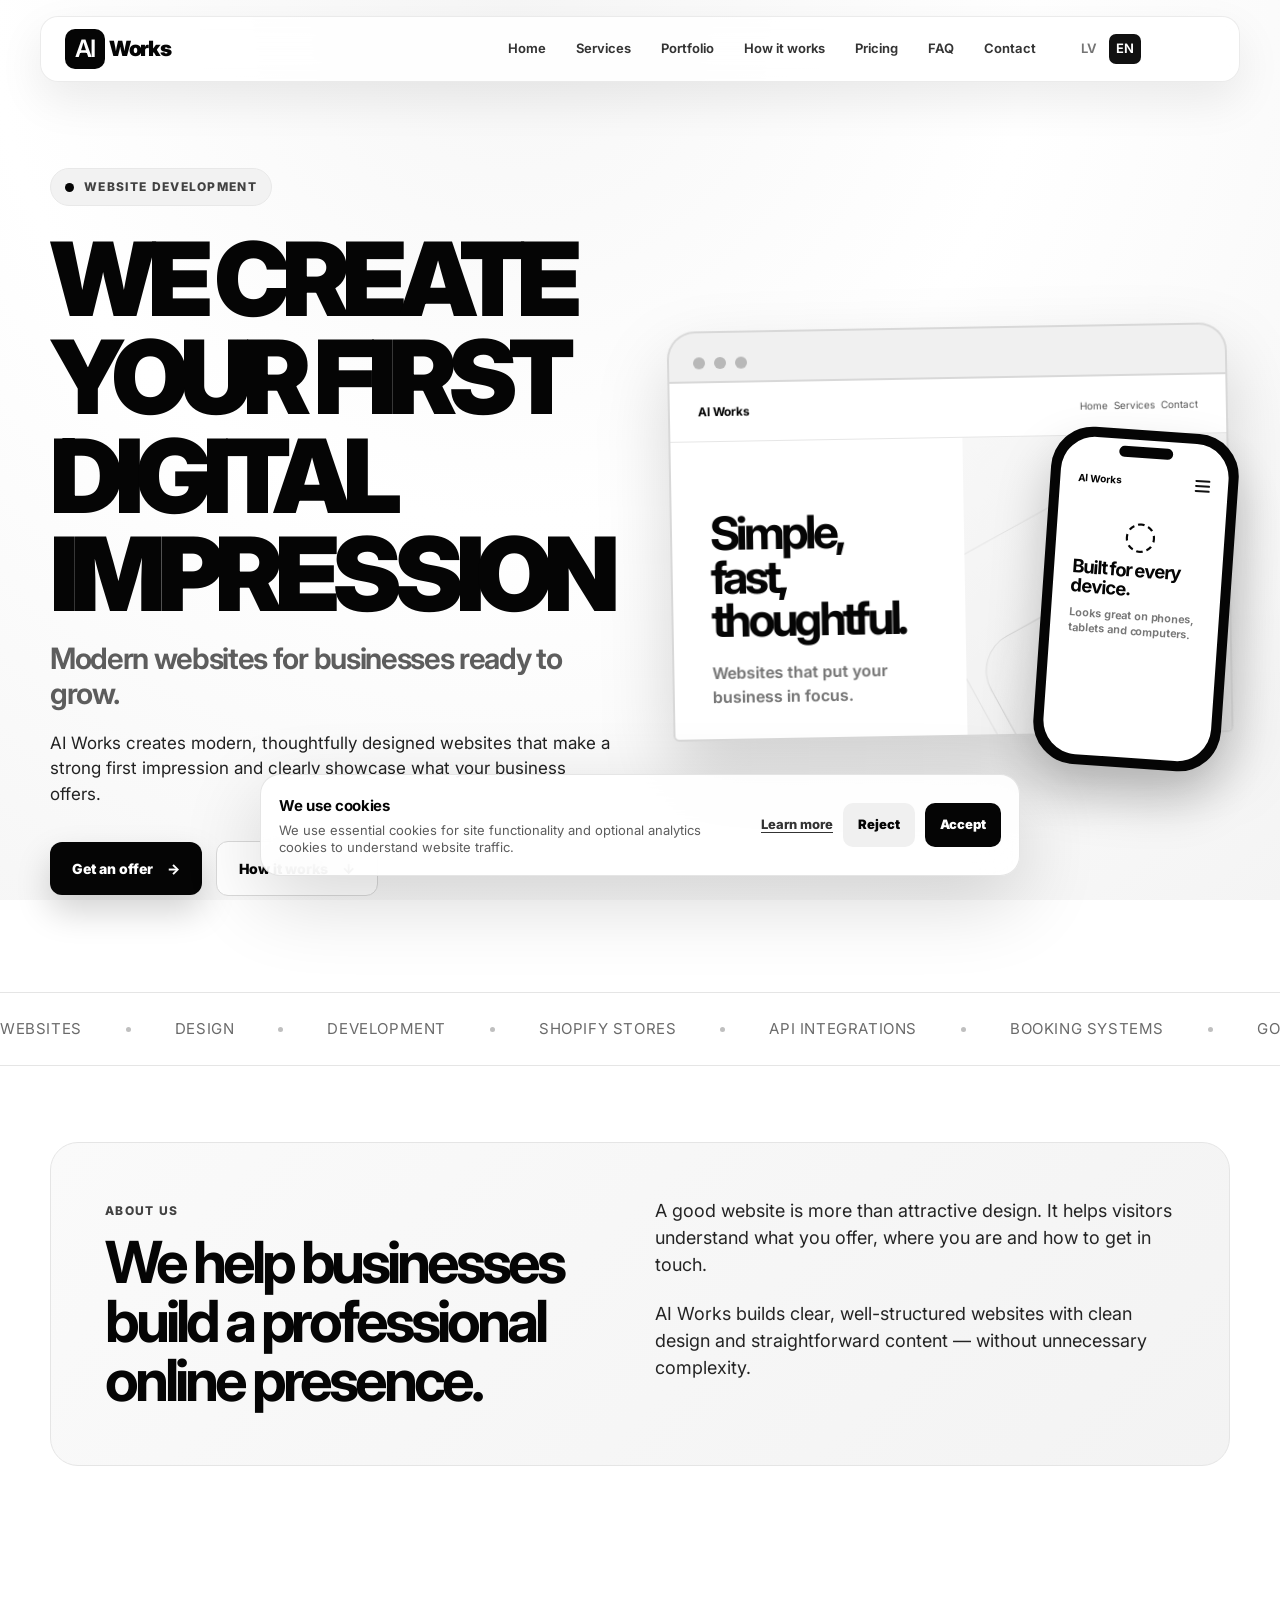
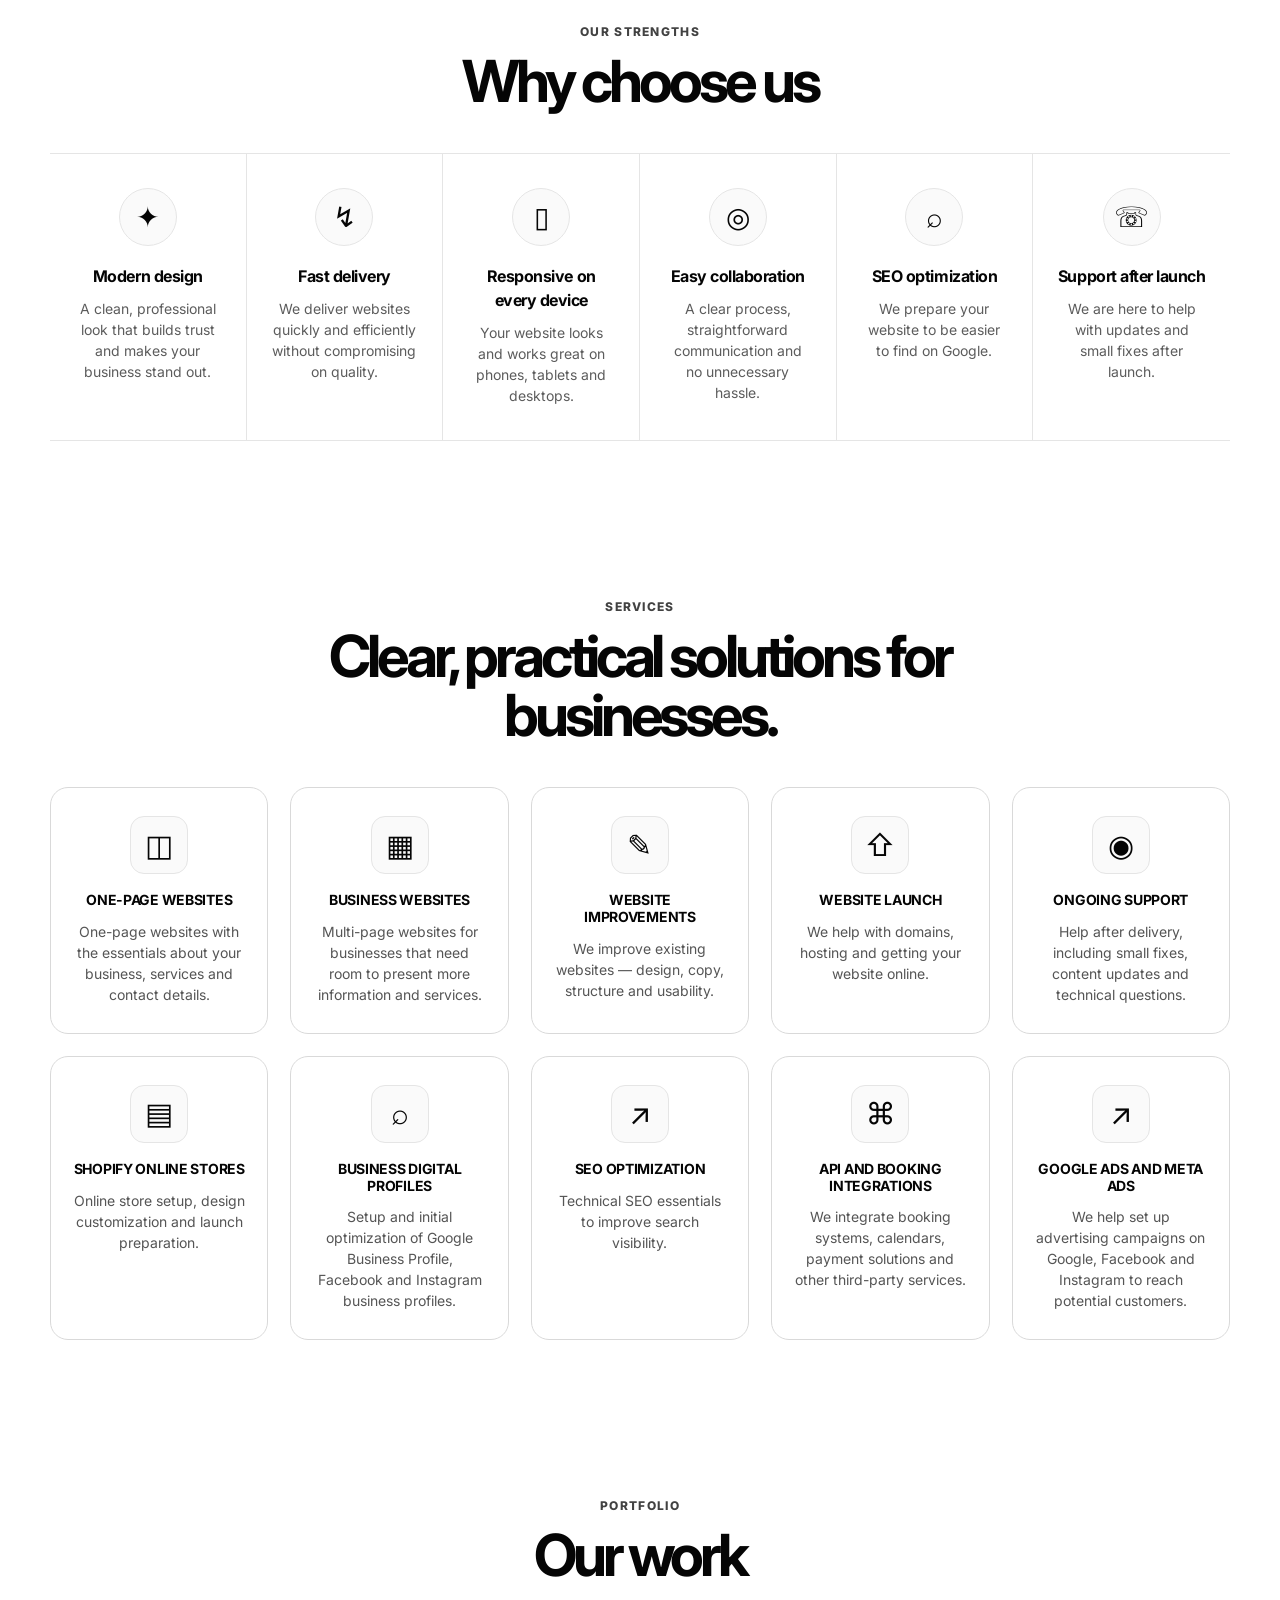
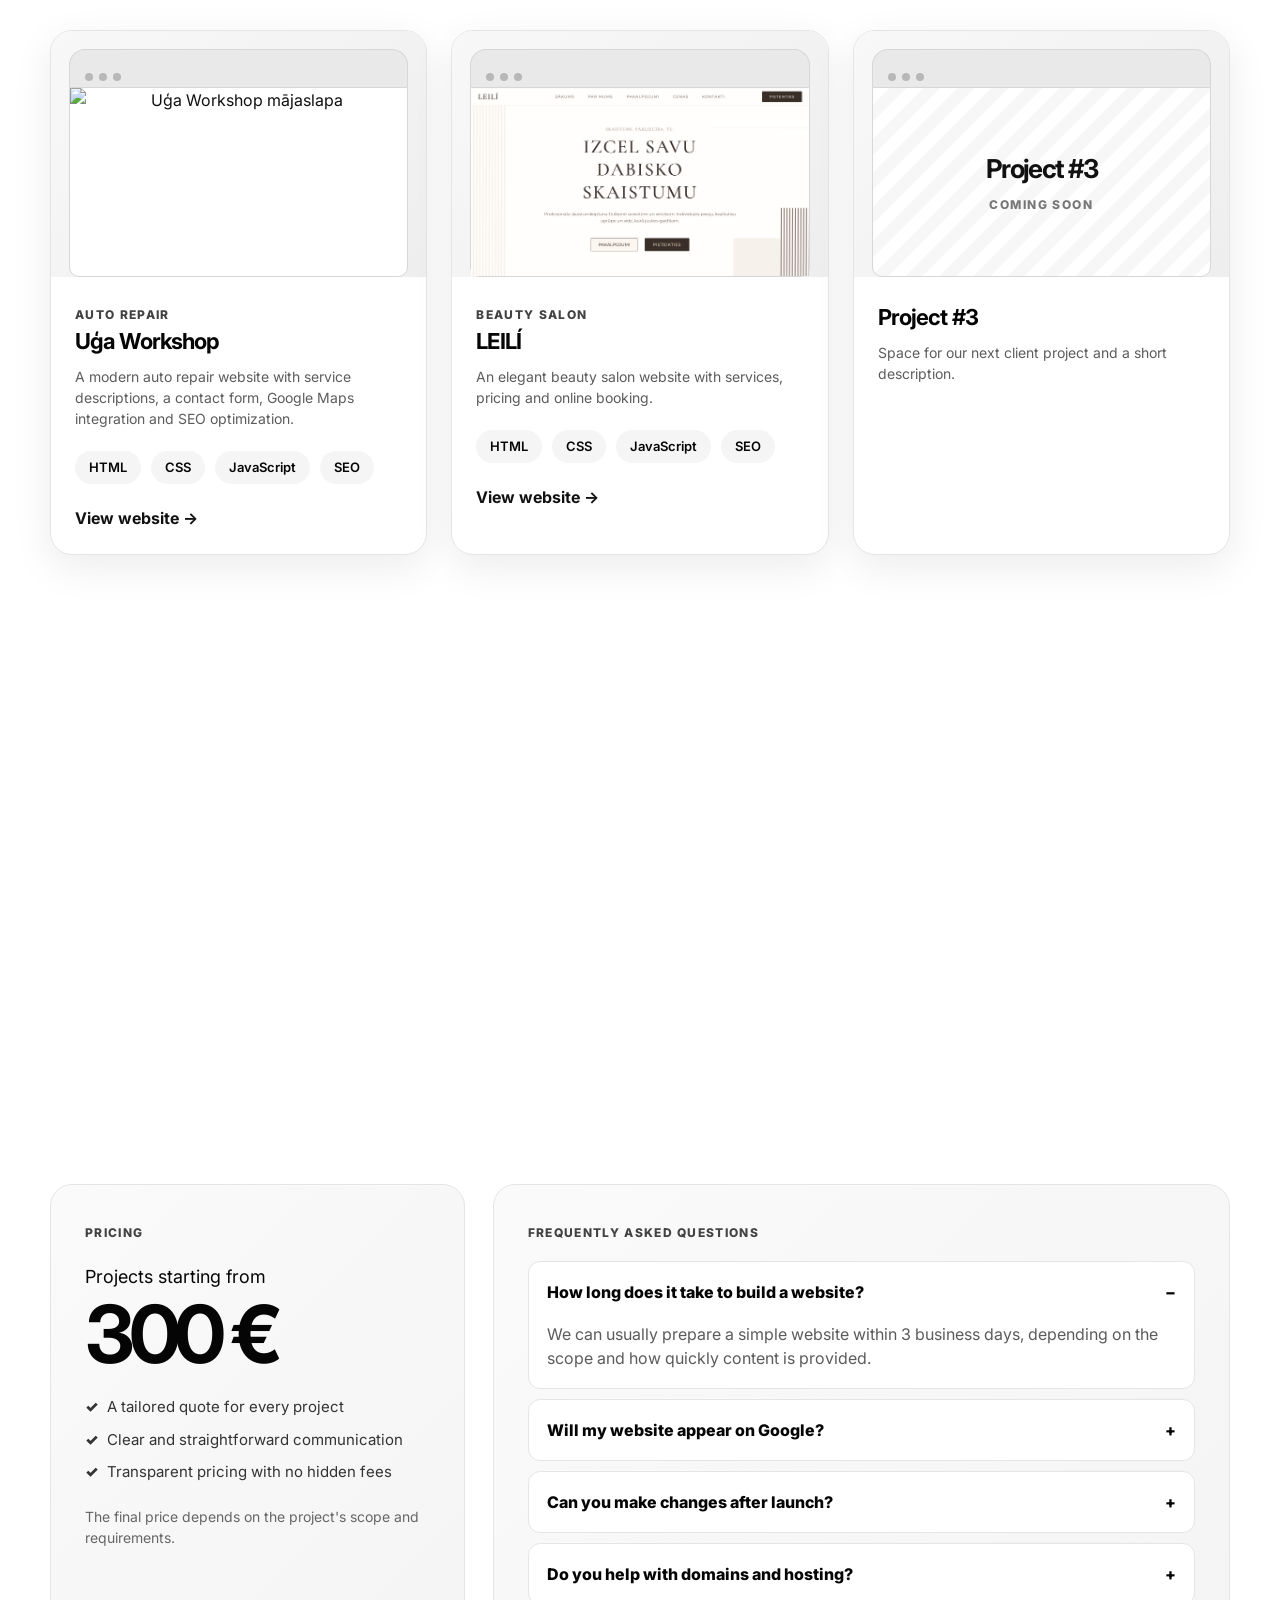
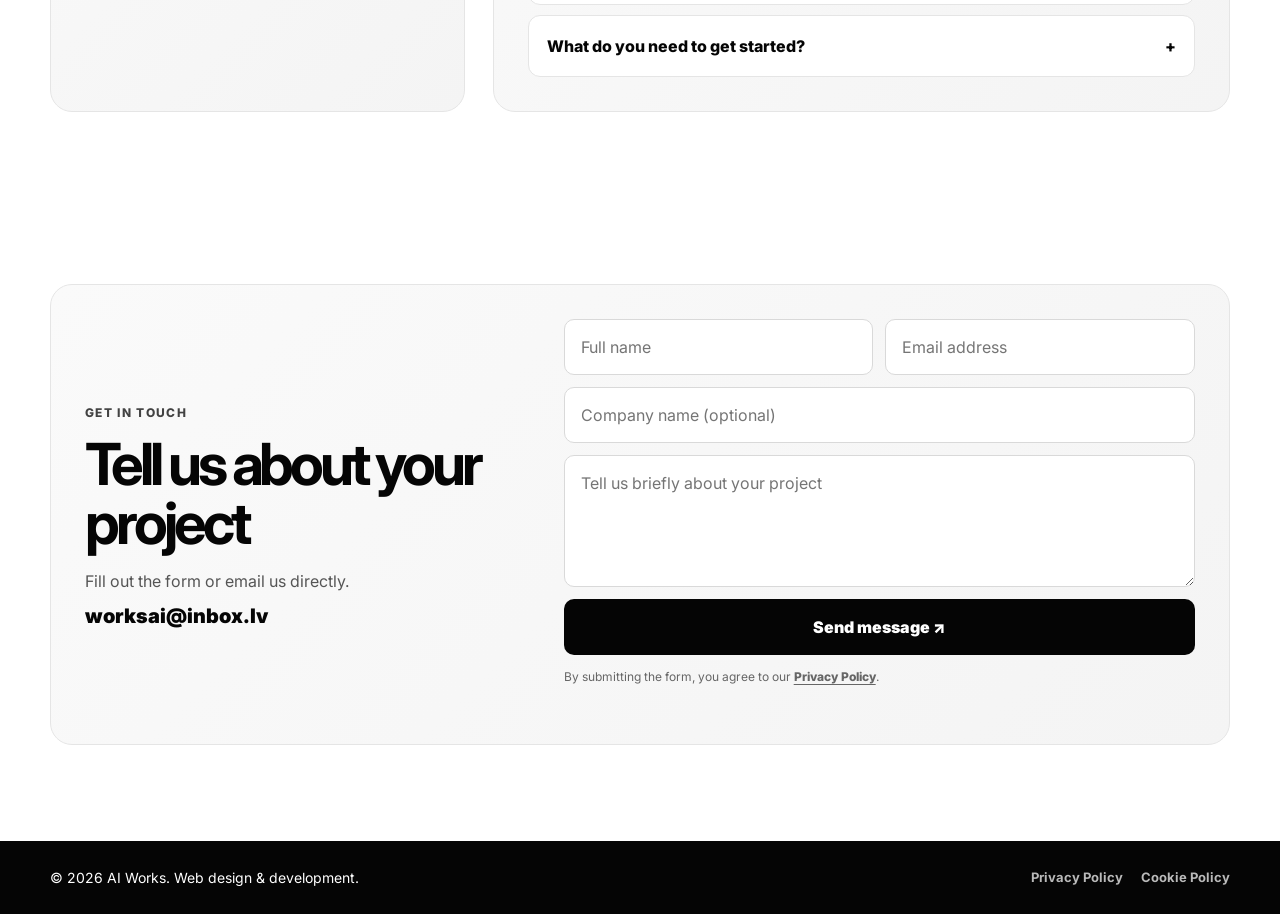
==== en/index.html @ dad2067e "Updated pakalpojumi and english version" ====
<!DOCTYPE html>

<html lang="en">
<head>
<meta charset="utf-8"/>
<meta content="width=device-width, initial-scale=1.0" name="viewport"/>
<title>AI Works – Website Design &amp; Development | Simple. Fast. Thoughtful.</title>
<meta content="Modern websites, Shopify stores, API integrations and digital services for businesses." name="description"/>
<link href="../assets/favicon.png" rel="icon" type="image/png"/>
<link href="../assets/favicon.png" rel="apple-touch-icon"/>
<meta content="AI Works – Website Design &amp; Development" property="og:title"/>
<meta content="Modern websites, Shopify stores, API integrations and digital services for businesses." property="og:description"/>
<meta content="https://aiworks.lv/assets/og-image.png" property="og:image"/>
<meta content="1200" property="og:image:width"/>
<meta content="630" property="og:image:height"/>
<meta content="image/png" property="og:image:type"/>
<meta content="https://aiworks.lv/en/" property="og:url"/>
<meta content="website" property="og:type"/>
<meta content="AI Works" property="og:site_name"/>
<meta content="en_US" property="og:locale"/>
<meta content="summary_large_image" name="twitter:card"/>
<meta content="AI Works – Website Design &amp; Development" name="twitter:title"/>
<meta content="Modern websites and digital solutions for growing businesses." name="twitter:description"/>
<meta content="https://aiworks.lv/assets/og-image.png" name="twitter:image"/>
<link href="https://fonts.googleapis.com" rel="preconnect"/>
<link crossorigin="" href="https://fonts.gstatic.com" rel="preconnect"/>
<link href="https://fonts.googleapis.com/css2?family=Inter:wght@400;500;600;700;800&amp;display=swap" rel="stylesheet"/>
<link href="../css/style.css" rel="stylesheet"/>
<script type="application/ld+json">
{

  "@context":"https://schema.org",

  "@type":"Organization",

  "name":"AI Works",

  "url":"https://aiworks.lv",

  "logo":"https://aiworks.lv/assets/favicon.png"

}
</script>
<link href="https://aiworks.lv/" hreflang="lv" rel="alternate"/><link href="https://aiworks.lv/en/" hreflang="en" rel="alternate"/><link href="https://aiworks.lv/en/" rel="canonical"/></head>
<body>
<div aria-hidden="true" class="noise"></div>
<header class="site-header" id="top">
<div class="nav-shell">
<a class="brand" href="#sakums">
<span class="brand-mark">AI</span>
<span class="brand-text">Works</span>
</a>
<nav aria-label="Main navigation" class="desktop-nav">
<a href="#sakums">Home</a>
<a href="#pakalpojumi">Services</a>
<a href="#portfolio">Portfolio</a>
<a href="#process">How it works</a>
<a href="#cenas">Pricing</a>
<a href="#faq">FAQ</a>
<a href="#kontakti">Contact</a>
<div aria-label="Language" class="language-switch"><a href="../index.html">LV</a><a aria-current="page" class="active" href="index.html">EN</a></div></nav>
<button aria-expanded="false" aria-label="Open menu" class="menu-btn" type="button">
<span></span><span></span>
</button>
</div>
<div aria-label="Mobile navigation" class="mobile-nav">
<a href="#sakums">Home</a>
<a href="#pakalpojumi">Services</a>
<a href="#portfolio">Portfolio</a>
<a href="#process">How it works</a>
<a href="#cenas">Pricing</a>
<a href="#faq">FAQ</a>
<a href="#kontakti">Contact</a>
<div aria-label="Language" class="language-switch"><a href="../index.html">LV</a><a aria-current="page" class="active" href="index.html">EN</a></div></div>
</header>
<main>
<section class="hero section" id="sakums">
<div class="container hero-grid">
<div class="hero-copy reveal">
<div class="eyebrow"><span></span>Website development</div>
<h1>WE CREATE YOUR FIRST DIGITAL IMPRESSION</h1>
<p class="hero-lead">Modern websites for businesses ready to grow.</p>
<p class="hero-text">AI Works creates modern, thoughtfully designed websites that make a strong first impression and clearly showcase what your business offers.</p>
<div class="hero-actions">
<a class="btn btn-dark" href="#kontakti">Get an offer <span>→</span></a>
<a class="btn btn-light" href="#process">How it works <span>↓</span></a>
</div>
</div>
<div aria-label="Mājaslapas makets datorā un telefonā" class="device-stage reveal">
<div class="laptop float-slow">
<div class="browser-top"><span></span><span></span><span></span></div>
<div class="laptop-screen">
<div class="mini-nav"><strong>AI Works</strong><small>Home  Services  Contact</small></div>
<div class="screen-split">
<div>
<h2>Simple,<br/>fast, thoughtful.</h2>
<p>Websites that put your business in focus.</p>
</div>
<div class="abstract-shape"></div>
</div>
</div>
<div class="laptop-base"></div>
</div>
<div class="phone float-fast">
<div class="phone-speaker"></div>
<div class="phone-inner">
<div class="phone-top"><strong>AI Works</strong><span></span></div>
<div class="phone-icon">◌</div>
<h3>Built for every device.</h3>
<p>Looks great on phones, tablets and computers.</p>
</div>
</div>
</div>
</div>
</section>
<section aria-label="Darba posmi" class="word-line">
<div class="word-track">
<span>WEBSITES</span>
<i></i>
<span>DESIGN</span>
<i></i>
<span>DEVELOPMENT</span>
<i></i>
<span>SHOPIFY STORES</span>
<i></i>
<span>API INTEGRATIONS</span>
<i></i>
<span>BOOKING SYSTEMS</span>
<i></i>
<span>GOOGLE BUSINESS PROFILE</span>
<i></i>
<span>GOOGLE ADS</span>
<i></i>
<span>META ADS</span>
<i></i>
<span>SEO OPTIMIZATION</span>
<i></i>
<span>LAUNCH</span>
<i></i>
<span>SUPPORT</span>
<i></i>
<span>WEBSITES</span>
<i></i>
<span>DESIGN</span>
<i></i>
<span>DEVELOPMENT</span>
<i></i>
<span>SHOPIFY STORES</span>
<i></i>
<span>API INTEGRATIONS</span>
<i></i>
<span>BOOKING SYSTEMS</span>
<i></i>
<span>GOOGLE BUSINESS PROFILE</span>
<i></i>
<span>GOOGLE ADS</span>
<i></i>
<span>META ADS</span>
<i></i>
<span>SEO OPTIMIZATION</span>
<i></i>
<span>LAUNCH</span>
<i></i>
<span>SUPPORT</span>
<i></i>
<span>WEBSITES</span>
<i></i>
<span>DESIGN</span>
<i></i>
<span>DEVELOPMENT</span>
<i></i>
<span>SHOPIFY STORES</span>
<i></i>
<span>API INTEGRATIONS</span>
<i></i>
<span>BOOKING SYSTEMS</span>
<i></i>
<span>GOOGLE BUSINESS PROFILE</span>
<i></i>
<span>GOOGLE ADS</span>
<i></i>
<span>META ADS</span>
<i></i>
<span>SEO OPTIMIZATION</span>
<i></i>
<span>LAUNCH</span>
<i></i>
<span>SUPPORT</span>
<i></i>
</div>
<div class="wave-dot"></div>
</section>
<section class="about section-sm" id="par-mums">
<div class="container about-card reveal">
<div>
<span class="small-label">About us</span>
<h2>We help businesses build a professional online presence.</h2>
</div>
<div class="about-text">
<p>A good website is more than attractive design. It helps visitors understand what you offer, where you are and how to get in touch.</p>
<p>AI Works builds clear, well-structured websites with clean design and straightforward content — without unnecessary complexity.</p>
</div>
</div>
</section>
<section class="section-sm qualities" id="kvalitates">
<div class="container">
<div class="section-head reveal">
<span class="small-label">Our strengths</span>
<h2>Why choose us</h2>
</div>
<div class="quality-grid">
<article class="quality-item reveal">
<div class="icon">✦</div><h3>Modern design</h3><p>A clean, professional look that builds trust and makes your business stand out.</p>
</article>
<article class="quality-item reveal">
<div class="icon">↯</div><h3>Fast delivery</h3><p>We deliver websites quickly and efficiently without compromising on quality.</p>
</article>
<article class="quality-item reveal">
<div class="icon">▯</div><h3>Responsive on every device</h3><p>Your website looks and works great on phones, tablets and desktops.</p>
</article>
<article class="quality-item reveal">
<div class="icon">◎</div><h3>Easy collaboration</h3><p>A clear process, straightforward communication and no unnecessary hassle.</p>
</article>
<article class="quality-item reveal">
<div class="icon">⌕</div><h3>SEO optimization</h3><p>We prepare your website to be easier to find on Google.</p>
</article>
<article class="quality-item reveal">
<div class="icon">☏</div><h3>Support after launch</h3><p>We are here to help with updates and small fixes after launch.</p>
</article>
</div>
</div>
</section>
<section class="section-sm services" id="pakalpojumi">
<div class="container">
<div class="section-head reveal">
<span class="small-label">Services</span>
<h2>Clear, practical solutions for businesses.</h2>
</div>
<div class="service-grid">
<article class="service-card reveal"><div class="service-icon">◫</div><h3>One-page websites</h3><p>One-page websites with the essentials about your business, services and contact details.</p></article>
<article class="service-card reveal"><div class="service-icon">▦</div><h3>Business websites</h3><p>Multi-page websites for businesses that need room to present more information and services.</p></article>
<article class="service-card reveal"><div class="service-icon">✎</div><h3>Website improvements</h3><p>We improve existing websites — design, copy, structure and usability.</p></article>
<article class="service-card reveal"><div class="service-icon">⇧</div><h3>Website launch</h3><p>We help with domains, hosting and getting your website online.</p></article>
<article class="service-card reveal"><div class="service-icon">◉</div><h3>Ongoing support</h3><p>Help after delivery, including small fixes, content updates and technical questions.</p></article>
<article class="service-card reveal"><div class="service-icon">▤</div><h3>Shopify online stores</h3><p>Online store setup, design customization and launch preparation.</p></article><article class="service-card reveal"><div class="service-icon">⌕</div><h3>Business digital profiles</h3><p>Setup and initial optimization of Google Business Profile, Facebook and Instagram business profiles.</p></article><article class="service-card reveal"><div class="service-icon">↗</div><h3>SEO optimization</h3><p>Technical SEO essentials to improve search visibility.</p></article>
<article class="service-card reveal"><div class="service-icon">⌘</div><h3>API and booking integrations</h3><p>We integrate booking systems, calendars, payment solutions and other third-party services.</p></article>
<article class="service-card reveal"><div class="service-icon">↗</div><h3>Google Ads and Meta Ads</h3><p>We help set up advertising campaigns on Google, Facebook and Instagram to reach potential customers.</p></article>
</div>
</div>
</section>
<section class="section-sm portfolio" id="portfolio">
<div class="container">
<div class="section-head reveal">
<span class="small-label">Portfolio</span>
<h2>Our work</h2>
</div>
<div class="portfolio-grid">
<article class="portfolio-card reveal">
<a class="portfolio-link-card" href="https://ugaworkshop.lv" rel="noopener" target="_blank">
<div class="portfolio-preview">
<div class="portfolio-browser">
<span></span><span></span><span></span>
</div>
<div class="portfolio-screen">
<img alt="Uģa Workshop mājaslapa" src="../assets/ugaworkshop.png"/>
</div>
</div>
<div class="portfolio-content">
<span class="small-label">Auto repair</span>
<h3>Uģa Workshop</h3>
<p>
        A modern auto repair website with service descriptions,
        a contact form, Google Maps integration and SEO optimization.
      </p>
<div class="portfolio-tags">
<span>HTML</span>
<span>CSS</span>
<span>JavaScript</span>
<span>SEO</span>
</div>
<span class="portfolio-open">
        View website →
      </span>
</div>
</a>
</article>
<article class="portfolio-card reveal"><a class="portfolio-link-card" href="https://leili.lv" rel="noopener" target="_blank"><div class="portfolio-preview"><div class="portfolio-browser"><span></span><span></span><span></span></div><div class="portfolio-screen"><img alt="LEILÍ skaistumkopšanas salona mājaslapa" loading="lazy" src="../assets/leili.png"/></div></div><div class="portfolio-content"><span class="small-label">Beauty salon</span><h3>LEILÍ</h3><p>An elegant beauty salon website with services, pricing and online booking.</p><div class="portfolio-tags"><span>HTML</span><span>CSS</span><span>JavaScript</span><span>SEO</span></div><span class="portfolio-open">View website →</span></div></a></article>
<article class="portfolio-card reveal">
<div class="portfolio-preview">
<div class="portfolio-browser"><span></span><span></span><span></span></div>
<div class="portfolio-screen empty">
<strong>Project #3</strong>
<small>Coming soon</small>
</div>
</div>
<div class="portfolio-content">
<h3>Project #3</h3>
<p>Space for our next client project and a short description.</p>
</div>
</article>
</div>
</div>
</section>
<section class="section-sm process" id="process">
<div class="container">
<div class="section-head reveal">
<span class="small-label">Process</span>
<h2>How the cooperation goes</h2>
</div>
<div class="timeline reveal">
<article><span>1</span><h3>Let's talk</h3><p>Tell us what you need from your website and what your business wants to achieve.</p></article>
<article><span>2</span><h3>We create a design</h3><p>We prepare an initial website design for you to review.</p></article>
<article><span>3</span><h3>Your feedback</h3><p>You tell us what works and what should be improved.</p></article>
<article><span>4</span><h3>We make adjustments</h3><p>We refine the design and content until everything is ready to launch.</p></article>
<article><span>5</span><h3>We launch</h3><p>We publish the website and make sure it is ready to use.</p></article>
<article><span>6</span><h3>We support</h3><p>We remain available for updates and content changes after launch.</p></article>
</div>
</div>
</section>
<section class="section-sm price-faq" id="cenas">
<div class="container split-grid">
<div class="price-card reveal">
<span class="small-label">Pricing</span>
<p>Projects starting from</p>
<strong>300 €</strong>
<ul>
<li>A tailored quote for every project</li>
<li>Clear and straightforward communication</li>
<li>Transparent pricing with no hidden fees</li>
</ul>
<p class="muted">The final price depends on the project's scope and requirements.</p>
</div>
<div class="faq-card reveal" id="faq">
<span class="small-label">Frequently asked questions</span>
<div class="faq-list">
<details open=""><summary>How long does it take to build a website?</summary><p>We can usually prepare a simple website within 3 business days, depending on the scope and how quickly content is provided.</p></details>
<details><summary>Will my website appear on Google?</summary><p>We implement basic SEO and prepare your website for indexing by Google. Search visibility depends on Google's indexing process.</p></details>
<details><summary>Can you make changes after launch?</summary><p>Yes, we can help with small changes after launch.</p></details>
<details><summary>Do you help with domains and hosting?</summary><p>Yes, we can recommend solutions and help with the technical setup.</p></details>
<details><summary>What do you need to get started?</summary><p>A short description of your business, services and contact details is enough. Photos and examples you like are helpful too.</p></details>
</div>
</div>
</div>
</section>
<section class="section contact" id="kontakti">
<div class="container contact-card reveal">
<div class="contact-copy">
<span class="small-label">Get in touch</span>
<h2>Tell us about your project</h2>
<p>Fill out the form or email us directly.</p>
<a href="mailto:worksai@inbox.lv">worksai@inbox.lv</a>
</div>
<form action="https://formspree.io/f/mgojlnvy" class="contact-form" id="contactForm" method="POST">
<div class="form-row">
<input name="name" placeholder="Full name" required="" type="text"/>
<input name="email" placeholder="Email address" required="" type="email"/>
</div>
<input name="company" placeholder="Company name (optional)" type="text"/>
<textarea name="message" placeholder="Tell us briefly about your project" required=""></textarea>
<button type="submit">Send message <span>↗</span></button>
<p class="form-note">By submitting the form, you agree to our <a href="privacy.html">Privacy Policy</a>.</p>
<p class="form-status" id="formStatus"></p>
</form>
</div>
</section>
</main>
<footer class="footer">
<div class="footer-inner">
<p>© 2026 AI Works. Web design &amp; development.</p>
<div class="footer-links">
<a href="privacy.html">Privacy Policy</a>
<a href="cookies.html">Cookie Policy</a>
</div>
</div>
</footer>
<div aria-label="Cookie notice" aria-live="polite" class="cookie-banner" id="cookieBanner" role="dialog">
<div class="cookie-text">
<strong>We use cookies</strong>
<p>We use essential cookies for site functionality and optional analytics cookies to understand website traffic.</p>
</div>
<div class="cookie-actions">
<a class="cookie-link" href="cookies.html">Learn more</a>
<button class="cookie-btn cookie-secondary" id="cookieReject" type="button">Reject</button>
<button class="cookie-btn cookie-primary" id="cookieAccept" type="button">Accept</button>
</div>
</div>
<script src="../js/script.js"></script>
</body>
</html>
---- css/style.css ----
:root{
  --bg:#ffffff;
  --text:#050505;
  --muted:#6a6a6a;
  --soft:#f5f5f5;
  --line:#e5e5e5;
  --line2:#d9d9d9;
  --dark:#050505;
  --radius:28px;
  --shadow:0 24px 80px rgba(0,0,0,.10);
  --shadow2:0 12px 40px rgba(0,0,0,.08);
}

*{box-sizing:border-box;margin:0;padding:0}
html{scroll-behavior:smooth}
body{font-family:Inter,Arial,sans-serif;background:var(--bg);color:var(--text);line-height:1.5;overflow-x:hidden}
a{color:inherit;text-decoration:none}
button,input,textarea{font:inherit}

.noise{position:fixed;inset:0;pointer-events:none;z-index:-1;background:radial-gradient(circle at 40% 0%,#f6f6f6 0,#fff 44%,#f4f4f4 100%)}
.container{width:min(1180px,calc(100% - 44px));margin:0 auto}
.section{padding:96px 0}
.section-sm{padding:76px 0}

.site-header{position:sticky;top:16px;z-index:30;padding:0 20px;transition:.25s}
.nav-shell{width:min(1200px,100%);height:66px;margin:0 auto;padding:0 18px 0 24px;display:flex;align-items:center;justify-content:space-between;gap:20px;background:rgba(255,255,255,.82);border:1px solid rgba(0,0,0,.08);border-radius:18px;box-shadow:0 18px 45px rgba(0,0,0,.08);backdrop-filter:blur(18px)}
.brand{
  display:flex;
  align-items:center;
  gap: 6px;
  font-weight:900;
  text-decoration:none;
  color:#050505;
}

.brand-mark{
  width:40px;
  height:40px;
  display:grid;
  place-items:center;
  background:#050505;
  color:#fff;
  border-radius:10px;
  font-size:24px;
  font-weight:600;
  letter-spacing:-0.05em;
  box-shadow:0 8px 218px rgba(0,0,0,.12);
}

.brand-text{
  font-size:21px;
  font-weight:900;
  letter-spacing:-0.06em;
  margin-left:-2px;
}
.desktop-nav{display:flex;align-items:center;gap:30px;margin-right:80px;}
.desktop-nav a{font-size:13px;font-weight:650;color:#111;opacity:.85}
.desktop-nav a:hover{opacity:1}
.nav-cta{background:#050505;color:#fff;border-radius:11px;padding:13px 18px;font-size:13px;font-weight:800;box-shadow:0 10px 24px rgba(0,0,0,.18);transition:.25s}
.nav-cta:hover{transform:translateY(-2px)}
.menu-btn{display:none;border:0;background:transparent;width:38px;height:38px;position:relative}
.menu-btn span{display:block;width:22px;height:2px;background:#050505;margin:6px auto;transition:.25s}
.mobile-nav{display:none}

.hero{padding-top:102px}
.hero-grid{display:grid;grid-template-columns:.92fr 1.08fr;gap:58px;align-items:center;min-height:620px}
.eyebrow,.small-label{font-size:12px;text-transform:uppercase;letter-spacing:.11em;font-weight:800;color:#424242}
.eyebrow{display:inline-flex;align-items:center;gap:10px;background:#f2f2f2;border:1px solid #e8e8e8;border-radius:999px;padding:9px 14px;margin-bottom:24px}
.eyebrow span{width:9px;height:9px;border-radius:50%;background:#050505}
.hero h1{font-size:clamp(62px,8vw,110px);line-height:.96;letter-spacing:-.08em;font-weight:900;margin-bottom:18px}
.hero-lead{font-size:clamp(22px,2.3vw,32px);line-height:1.18;letter-spacing:-.045em;color:#5d5d5d;font-weight:650;max-width:560px;margin-bottom:20px}
.hero-text{font-size:17px;color:#222;max-width:560px;margin-bottom:34px}
.hero-actions{display:flex;align-items:center;gap:14px;flex-wrap:wrap}

.btn{display:inline-flex;align-items:center;gap:14px;border-radius:12px;padding:16px 22px;font-weight:850;font-size:14px;transition:.25s}
.btn span{transition:.25s}
.btn:hover{transform:translateY(-3px)}
.btn:hover span{transform:translateX(3px)}
.btn-dark{background:#050505;color:#fff;box-shadow:0 16px 34px rgba(0,0,0,.18)}
.btn-light{background:#fff;color:#050505;border:1px solid var(--line2)}

.device-stage{position:relative;min-height:520px;display:flex;align-items:center;justify-content:center;perspective:1000px}
.laptop{position:relative;width:min(620px,100%);filter:drop-shadow(0 32px 35px rgba(0,0,0,.16));transform:rotate(-1deg)}
.browser-top{height:50px;background:#f0f0f0;border:2px solid #d8d8d8;border-bottom:0;border-radius:28px 28px 0 0;padding:18px 0 0 24px}
.browser-top span{display:inline-block;width:12px;height:12px;background:#b8b8b8;border-radius:50%;margin-right:9px}
.laptop-screen{height:360px;border:2px solid #d8d8d8;background:#fff;border-radius:0 0 6px 6px;overflow:hidden}
.mini-nav{height:58px;display:flex;align-items:center;justify-content:space-between;padding:0 28px;font-size:12px}
.mini-nav small{color:#555}
.screen-split{display:grid;grid-template-columns:1.05fr .95fr;height:302px;border-top:1px solid #e6e6e6}
.screen-split>div:first-child{padding:70px 38px}
.screen-split h2{font-size:46px;line-height:.95;letter-spacing:-.08em;margin-bottom:18px}
.screen-split p{color:#777;font-weight:650;margin-bottom:18px}
.screen-split button{border:1px solid #111;background:#050505;color:#fff;border-radius:8px;padding:10px 14px;font-size:12px;font-weight:800}

.abstract-shape{background:linear-gradient(135deg,#f7f7f7,#ededed);position:relative;overflow:hidden}
.abstract-shape:before,.abstract-shape:after{content:"";position:absolute;border:1px solid rgba(0,0,0,.08);transform:rotate(-28deg)}
.abstract-shape:before{width:420px;height:420px;border-radius:40px;right:-180px;top:20px}
.abstract-shape:after{width:320px;height:320px;border-radius:40px;right:-120px;bottom:-90px;background:linear-gradient(135deg,transparent,#dadada)}

.phone{
  position:absolute;
  right:0;
  bottom:24px;
  width:clamp(150px,15vw,188px);
  aspect-ratio:9/16.2;
  background:#050505;
  border-radius:42px;
  padding:10px;
  box-shadow:0 28px 52px rgba(0,0,0,.22);
  transform:rotate(4deg);
  overflow:hidden;
}

.phone-speaker{
  position:absolute;
  top:17px;
  left:50%;
  transform:translateX(-50%);
  width:54px;
  height:11px;
  background:#050505;
  border-radius:20px;
  z-index:3;
}

.phone-inner{
  height:100%;
  background:#fff;
  border-radius:34px;
  padding:34px 18px 18px;
  position:relative;
  overflow:hidden;
  display:flex;
  flex-direction:column;
  justify-content:flex-start;
}

.phone-top{
  display:flex;
  justify-content:space-between;
  align-items:center;
  font-size:10px;
  flex-shrink:0;
}

.phone-top span,.phone-top span:before,.phone-top span:after{
  display:block;
  width:15px;
  height:2px;
  background:#111;
  border-radius:4px;
  content:"";
}

.phone-top span:before{transform:translateY(-5px)}
.phone-top span:after{transform:translateY(3px)}

.phone-icon{
  font-size:clamp(30px,3vw,42px);
  text-align:center;
  margin:26px 0 8px;
  line-height:1;
  flex-shrink:0;
}

.phone h3{
  font-size:clamp(16px,1.45vw,20px);
  line-height:1.02;
  letter-spacing:-.055em;
  margin-bottom:10px;
  max-width:100%;
}

.phone p{
  font-size:clamp(10px,.85vw,12px);
  line-height:1.32;
  color:#777;
  font-weight:650;
  max-width:100%;
}

.float-slow{animation:floatSlow 5s ease-in-out infinite}
.float-fast{animation:floatFast 4.2s ease-in-out infinite}

@keyframes floatSlow{
  0%,100%{transform:translateY(0) rotate(-1deg)}
  50%{transform:translateY(-14px) rotate(-.6deg)}
}

@keyframes floatFast{
  0%,100%{transform:translateY(0) rotate(4deg)}
  50%{transform:translateY(-20px) rotate(2deg)}
}

.word-line{position:relative;overflow:hidden;border-top:1px solid var(--line);border-bottom:1px solid var(--line);background:#fff;height:74px;display:flex;align-items:center}
.word-track{display:flex;align-items:center;gap:44px;white-space:nowrap;animation:marquee 24s linear infinite;color:#6a6a6a;font-size:15px;letter-spacing:.04em}
.word-track i{width:5px;height:5px;border-radius:50%;background:#bfbfbf}

@keyframes marquee{
  from{transform:translateX(0)}
  to{transform:translateX(-33.333%)}
}

.about-card{display:grid;grid-template-columns:.95fr 1.05fr;gap:80px;align-items:start;background:linear-gradient(135deg,#fafafa,#f3f3f3);border:1px solid var(--line);border-radius:var(--radius);padding:54px}
.about-card h2,.section-head h2,.contact-copy h2{font-size:clamp(34px,4.8vw,58px);line-height:1.02;letter-spacing:-.07em;margin-top:12px}
.about-text{font-size:18px;color:#242424}
.about-text p+p{margin-top:22px}

.section-head{text-align:center;max-width:760px;margin:0 auto 42px}
.section-head h2{margin-top:10px}

.quality-grid{display:grid;grid-template-columns:repeat(6,1fr);gap:0;border-top:1px solid var(--line);border-bottom:1px solid var(--line)}
.quality-item{text-align:center;padding:34px 24px;border-right:1px solid var(--line)}
.quality-item:last-child{border-right:0}
.icon,.service-icon{width:58px;height:58px;border:1px solid var(--line);border-radius:50%;display:grid;place-items:center;margin:0 auto 18px;font-size:28px;background:#fafafa}
.quality-item h3{font-size:16px;letter-spacing:-.03em;margin-bottom:10px}
.quality-item p{color:#5c5c5c;font-size:14px}

.service-grid{display:grid;grid-template-columns:repeat(5,1fr);gap:22px}
.service-card{border:1px solid var(--line2);border-radius:18px;padding:28px 22px;text-align:center;background:#fff;min-height:232px;transition:.28s}
.service-card:hover{transform:translateY(-8px);box-shadow:var(--shadow2);border-color:#aaa}
.service-card h3{text-transform:uppercase;font-size:14px;line-height:1.2;letter-spacing:-.02em;margin-bottom:12px}
.service-card p{font-size:14px;color:#555}
.service-icon{border-radius:14px;font-size:30px}

.timeline{position:relative;display:grid;grid-template-columns:repeat(6,1fr);gap:20px}
.timeline:before{content:"";position:absolute;top:28px;left:6%;right:6%;height:1px;background:#cfcfcf}
.timeline article{text-align:center;position:relative}
.timeline span{width:56px;height:56px;background:#050505;color:#fff;border-radius:50%;display:grid;place-items:center;margin:0 auto 18px;font-weight:900;position:relative;z-index:1;box-shadow:0 14px 30px rgba(0,0,0,.18)}
.timeline h3{font-size:16px;margin-bottom:8px}
.timeline p{font-size:14px;color:#5c5c5c}

.split-grid{display:grid;grid-template-columns:.72fr 1.28fr;gap:28px}
.price-card,.faq-card,.contact-card{background:linear-gradient(135deg,#fafafa,#f4f4f4);border:1px solid var(--line);border-radius:22px;padding:34px}
.price-card p:first-of-type{font-size:18px;margin:20px 0 0}
.price-card strong{display:block;font-size:80px;line-height:1;letter-spacing:-.08em;margin:4px 0 22px}
.price-card ul{list-style:none;margin-bottom:22px}
.price-card li{color:#333;margin:10px 0;font-size:15px}
.price-card li:before{content:"✓";font-weight:900;margin-right:9px}
.muted{color:#666!important;font-size:14px!important}

.faq-list{margin-top:18px;display:grid;gap:10px}
details{background:#fff;border:1px solid var(--line);border-radius:12px;overflow:hidden}
summary{cursor:pointer;padding:18px 18px;font-weight:800;display:flex;justify-content:space-between;gap:20px}
summary::-webkit-details-marker{display:none}
summary:after{content:"+"}
details[open] summary:after{content:"−"}
details p{padding:0 18px 18px;color:#5b5b5b}

.contact-card{display:grid;grid-template-columns:.82fr 1.18fr;gap:40px;align-items:center}
.contact-copy p{color:#555;margin:16px 0 8px}
.contact-copy a{font-size:20px;font-weight:900}
.contact-form{display:grid;gap:12px}
.form-row{display:grid;grid-template-columns:1fr 1fr;gap:12px}
input,textarea{width:100%;border:1px solid var(--line2);border-radius:10px;background:#fff;color:#050505;padding:15px 16px;outline:none}
input:focus,textarea:focus{border-color:#050505;box-shadow:0 0 0 4px rgba(0,0,0,.06)}
textarea{min-height:132px;resize:vertical}
.contact-form button{border:0;background:#050505;color:#fff;border-radius:10px;padding:16px 18px;font-weight:900;cursor:pointer;transition:.25s}
.contact-form button:hover{transform:translateY(-2px)}

.footer{background:#050505;color:#fff;text-align:center;padding:28px 20px;font-size:14px}

.reveal{opacity:0;transform:translateY(28px);transition:opacity .75s ease,transform .75s ease}
.reveal.active{opacity:1;transform:translateY(0)}

@media (max-width:1050px){
  .desktop-nav{display:none}
  .menu-btn{display:block}
  .nav-cta{display:none}
  .mobile-nav{width:min(1200px,calc(100% - 40px));margin:10px auto 0;background:rgba(255,255,255,.94);border:1px solid var(--line);border-radius:18px;box-shadow:var(--shadow2);padding:12px;grid-template-columns:1fr;gap:4px}
  .mobile-nav.open{display:grid}
  .mobile-nav a{padding:12px 14px;border-radius:12px;font-weight:800}
  .mobile-nav a:hover{background:#f4f4f4}

  .hero-grid{grid-template-columns:1fr;gap:30px}
  .device-stage{min-height:500px}
  .quality-grid{grid-template-columns:repeat(2,1fr);border:0;gap:14px}
  .quality-item{border:1px solid var(--line);border-radius:18px}
  .service-grid{grid-template-columns:repeat(2,1fr)}
  .timeline{grid-template-columns:1fr;gap:28px}
  .timeline:before{display:none}
  .timeline article{text-align:left;display:grid;grid-template-columns:56px 1fr;column-gap:18px}
  .timeline span{margin:0;grid-row:span 2}
  .split-grid,.contact-card,.about-card{grid-template-columns:1fr;gap:28px}
  .about-card{padding:34px}
  .phone{right:4%;bottom:0}
  .laptop{width:92%}
}

@media (max-width:640px){
  .container{width:min(100% - 28px,1180px)}
  .section{padding:68px 0}
  .section-sm{padding:54px 0}
  .site-header{top:10px;padding:0 10px}
  .nav-shell{height:60px;border-radius:16px}
  .brand{font-size:19px}
  .hero{padding-top:54px}
  .hero h1{font-size:58px}
  .hero-lead{font-size:22px}
  .hero-text{font-size:16px}
  .hero-actions{align-items:stretch}
  .btn{width:100%;justify-content:center}
  .device-stage{min-height:410px}
  .laptop{width:100%}
  .browser-top{height:38px;border-radius:22px 22px 0 0;padding:13px 0 0 17px}
  .browser-top span{width:9px;height:9px}
  .laptop-screen{height:260px}
  .mini-nav{height:42px;padding:0 15px}
  .mini-nav small{display:none}
  .screen-split{height:218px}
  .screen-split>div:first-child{padding:45px 22px}
  .screen-split h2{font-size:34px}
  .screen-split p{font-size:13px}

  .phone{
    width:132px;
    right:2%;
    bottom:8px;
    border-radius:30px;
    padding:7px;
  }

  .phone-inner{
    border-radius:24px;
    padding:28px 14px 14px;
  }

  .phone-speaker{
    width:38px;
    height:8px;
    top:14px;
  }

  .phone-icon{
    font-size:30px;
    margin:22px 0 7px;
  }

  .phone h3{
    font-size:15px;
    line-height:1;
    letter-spacing:-.04em;
    margin-bottom:8px;
  }

  .phone p{
    font-size:9.5px;
    line-height:1.25;
  }

  .word-line{height:60px}
  .word-track{gap:28px;font-size:13px}
  .about-card h2,.section-head h2,.contact-copy h2{font-size:34px}
  .quality-grid,.service-grid{grid-template-columns:1fr}
  .price-card strong{font-size:64px}
  .form-row{grid-template-columns:1fr}
  .footer{font-size:13px}
}

@media (max-width:430px){
  .hero h1{font-size:48px}
  .device-stage{min-height:365px}
  .laptop-screen{height:225px}
  .screen-split{height:183px}
  .screen-split h2{font-size:28px}
  .screen-split>div:first-child{padding:34px 18px}
  .screen-split p{font-size:12px}
  .phone{
    width:118px;
    right:0;
    bottom:0;
  }
  .phone-inner{
    padding:25px 12px 12px;
  }
  .phone-icon{
    font-size:26px;
    margin:18px 0 6px;
  }
  .phone h3{
    font-size:13px;
    margin-bottom:6px;
  }
  .phone p{
    font-size:8.5px;
    line-height:1.2;
  }
}

.form-status {
  margin-top: 12px;
  font-size: 14px;
  font-weight: 700;
  color: #555;
}

.form-status.success {
  color: #16803c;
}

.form-status.error {
  color: #b42318;
}
.contact-form button{
  border:0;
  background:#050505;
  color:#fff;
  border-radius:10px;
  padding:16px 18px;
  font-weight:900;
  cursor:pointer;
  transition:.25s;
}

/* Portfolio */
.portfolio .section-head p{color:#666;margin-top:14px;font-size:16px}
.portfolio-grid{display:grid;grid-template-columns:repeat(3,1fr);gap:24px;margin-top:44px}
.portfolio-card{background:#fff;border:1px solid var(--line);border-radius:22px;overflow:hidden;box-shadow:var(--shadow2);transition:.28s}
.portfolio-card:hover{transform:translateY(-7px);box-shadow:var(--shadow);border-color:#cfcfcf}
.portfolio-preview{background:linear-gradient(135deg,#f8f8f8,#eeeeee);padding:18px 18px 0}
.portfolio-browser{height:38px;background:#e9e9e9;border:1px solid #d7d7d7;border-bottom:0;border-radius:16px 16px 0 0;padding:13px 0 0 15px}
.portfolio-browser span{display:inline-block;width:8px;height:8px;border-radius:50%;background:#b8b8b8;margin-right:6px}
.portfolio-screen{height:190px;background:#fff;border:1px solid #d7d7d7;border-radius:0 0 10px 10px;display:flex;flex-direction:column;align-items:center;justify-content:center;text-align:center;gap:8px;color:#111}
.portfolio-screen strong{font-size:26px;letter-spacing:-.06em}
.portfolio-screen small{font-size:12px;text-transform:uppercase;letter-spacing:.12em;color:#777;font-weight:800}
.portfolio-screen.empty{background:repeating-linear-gradient(135deg,#fff,#fff 12px,#f7f7f7 12px,#f7f7f7 24px)}
.portfolio-content{padding:24px}
.portfolio-content h3{font-size:22px;letter-spacing:-.04em;margin-bottom:8px}
.portfolio-content p{color:#5c5c5c;font-size:14px}

/* Footer links */
.footer{padding:26px 20px}
.footer-inner{width:min(1180px,calc(100% - 44px));margin:0 auto;display:flex;align-items:center;justify-content:space-between;gap:18px;flex-wrap:wrap}
.footer-links{display:flex;align-items:center;gap:18px;flex-wrap:wrap}
.footer-links a{color:#fff;opacity:.72;font-size:13px;font-weight:700}
.footer-links a:hover{opacity:1}

/* Cookie banner */
.cookie-banner{position:fixed;left:24px;right:24px;bottom:24px;z-index:80;width:min(760px,calc(100% - 48px));margin:0 auto;padding:18px;display:none;align-items:center;justify-content:space-between;gap:18px;background:rgba(255,255,255,.9);border:1px solid rgba(0,0,0,.10);border-radius:20px;box-shadow:0 24px 80px rgba(0,0,0,.16);backdrop-filter:blur(18px);transform:translateY(18px);opacity:0;transition:.28s}
.cookie-banner.show{display:flex;transform:translateY(0);opacity:1}
.cookie-text strong{font-size:15px;letter-spacing:-.02em}
.cookie-text p{margin-top:4px;color:#5c5c5c;font-size:13px;line-height:1.35;max-width:430px}
.cookie-actions{display:flex;align-items:center;gap:10px;flex-wrap:wrap;justify-content:flex-end}
.cookie-link{font-size:13px;font-weight:800;color:#333;text-decoration:underline;text-underline-offset:3px}
.cookie-btn{border:0;border-radius:10px;padding:12px 15px;font-size:13px;font-weight:900;cursor:pointer;transition:.2s}
.cookie-primary{background:#050505;color:#fff}
.cookie-secondary{background:#f0f0f0;color:#050505}
.cookie-btn:hover{transform:translateY(-2px)}
.form-note{font-size:12px;color:#666;line-height:1.4;margin-top:2px}
.form-note a{text-decoration:underline;text-underline-offset:3px;font-weight:800}

.policy-page{padding-top:120px}
.policy-card{background:#fff;border:1px solid var(--line);border-radius:24px;padding:48px;box-shadow:var(--shadow2)}
.policy-card h1{font-size:clamp(38px,5vw,64px);line-height:1;letter-spacing:-.07em;margin-bottom:18px}
.policy-card h2{font-size:24px;letter-spacing:-.04em;margin:34px 0 10px}
.policy-card p,.policy-card li{color:#4d4d4d;font-size:16px}
.policy-card ul{padding-left:20px;display:grid;gap:8px;margin-top:10px}
.policy-updated{font-size:13px;color:#777;margin-bottom:28px!important}

@media (max-width:1050px){
  .portfolio-grid{grid-template-columns:1fr;gap:18px}
}
@media (max-width:640px){
  .footer-inner{justify-content:center;text-align:center}
  .footer-links{justify-content:center}
  .cookie-banner{left:14px;right:14px;bottom:14px;width:calc(100% - 28px);align-items:flex-start;flex-direction:column}
  .cookie-actions{width:100%;justify-content:stretch}
  .cookie-btn,.cookie-link{flex:1;text-align:center}
  .policy-card{padding:28px}
}

.not-found-page{
  min-height:100vh;
  display:flex;
  align-items:center;
  justify-content:center;
  padding:40px 20px;
  background:radial-gradient(circle at 50% 0%, #f6f6f6 0, #fff 45%, #f2f2f2 100%);
}

.not-found-card{
  width:min(720px,100%);
  text-align:center;
  background:rgba(255,255,255,.82);
  border:1px solid rgba(0,0,0,.08);
  border-radius:28px;
  padding:58px 34px;
  box-shadow:0 24px 80px rgba(0,0,0,.10);
  backdrop-filter:blur(18px);
}

.not-found-brand{
  justify-content:center;
  margin-bottom:34px;
}

.not-found-card h1{
  font-size:clamp(48px,8vw,92px);
  line-height:.95;
  letter-spacing:-.08em;
  margin:14px 0 18px;
}

.not-found-card p:not(.small-label){
  color:#666;
  font-size:18px;
  margin-bottom:34px;
}

.portfolio-link-card{
    display:block;
    color:inherit;
    text-decoration:none;
}

.portfolio-status{
    display:inline-flex;
    align-items:center;
    gap:6px;
    padding:6px 12px;
    border-radius:999px;
    background:#eaf8ef;
    color:#1f9d55;
    font-size:12px;
    font-weight:700;
    margin-bottom:18px;
}

.portfolio-screen img{
    width:100%;
    height:100%;
    object-fit:cover;
    display:block;
}

.portfolio-tags{
    display:flex;
    flex-wrap:wrap;
    gap:10px;
    margin-top:22px;
}

.portfolio-tags span{
    padding:7px 14px;
    background:#f5f5f5;
    border-radius:999px;
    font-size:13px;
    font-weight:600;
}

.portfolio-open{
    display:inline-block;
    margin-top:22px;
    font-weight:700;
    color:#111;
}

.portfolio-card:hover .portfolio-open{
    transform:translateX(4px);
    transition:.25s;
}
/* Language switcher */
.language-switch{display:flex;align-items:center;gap:5px;white-space:nowrap;font-size:12px;font-weight:700;margin-left:8px}
.language-switch a{padding:5px 7px;border-radius:7px;text-decoration:none;opacity:.55;color:inherit}
.language-switch a.active{opacity:1;background:#111;color:#fff}
.mobile-nav .language-switch{padding:12px 0;margin:0;justify-content:center}
.mobile-nav .language-switch a{display:inline-flex;width:auto}
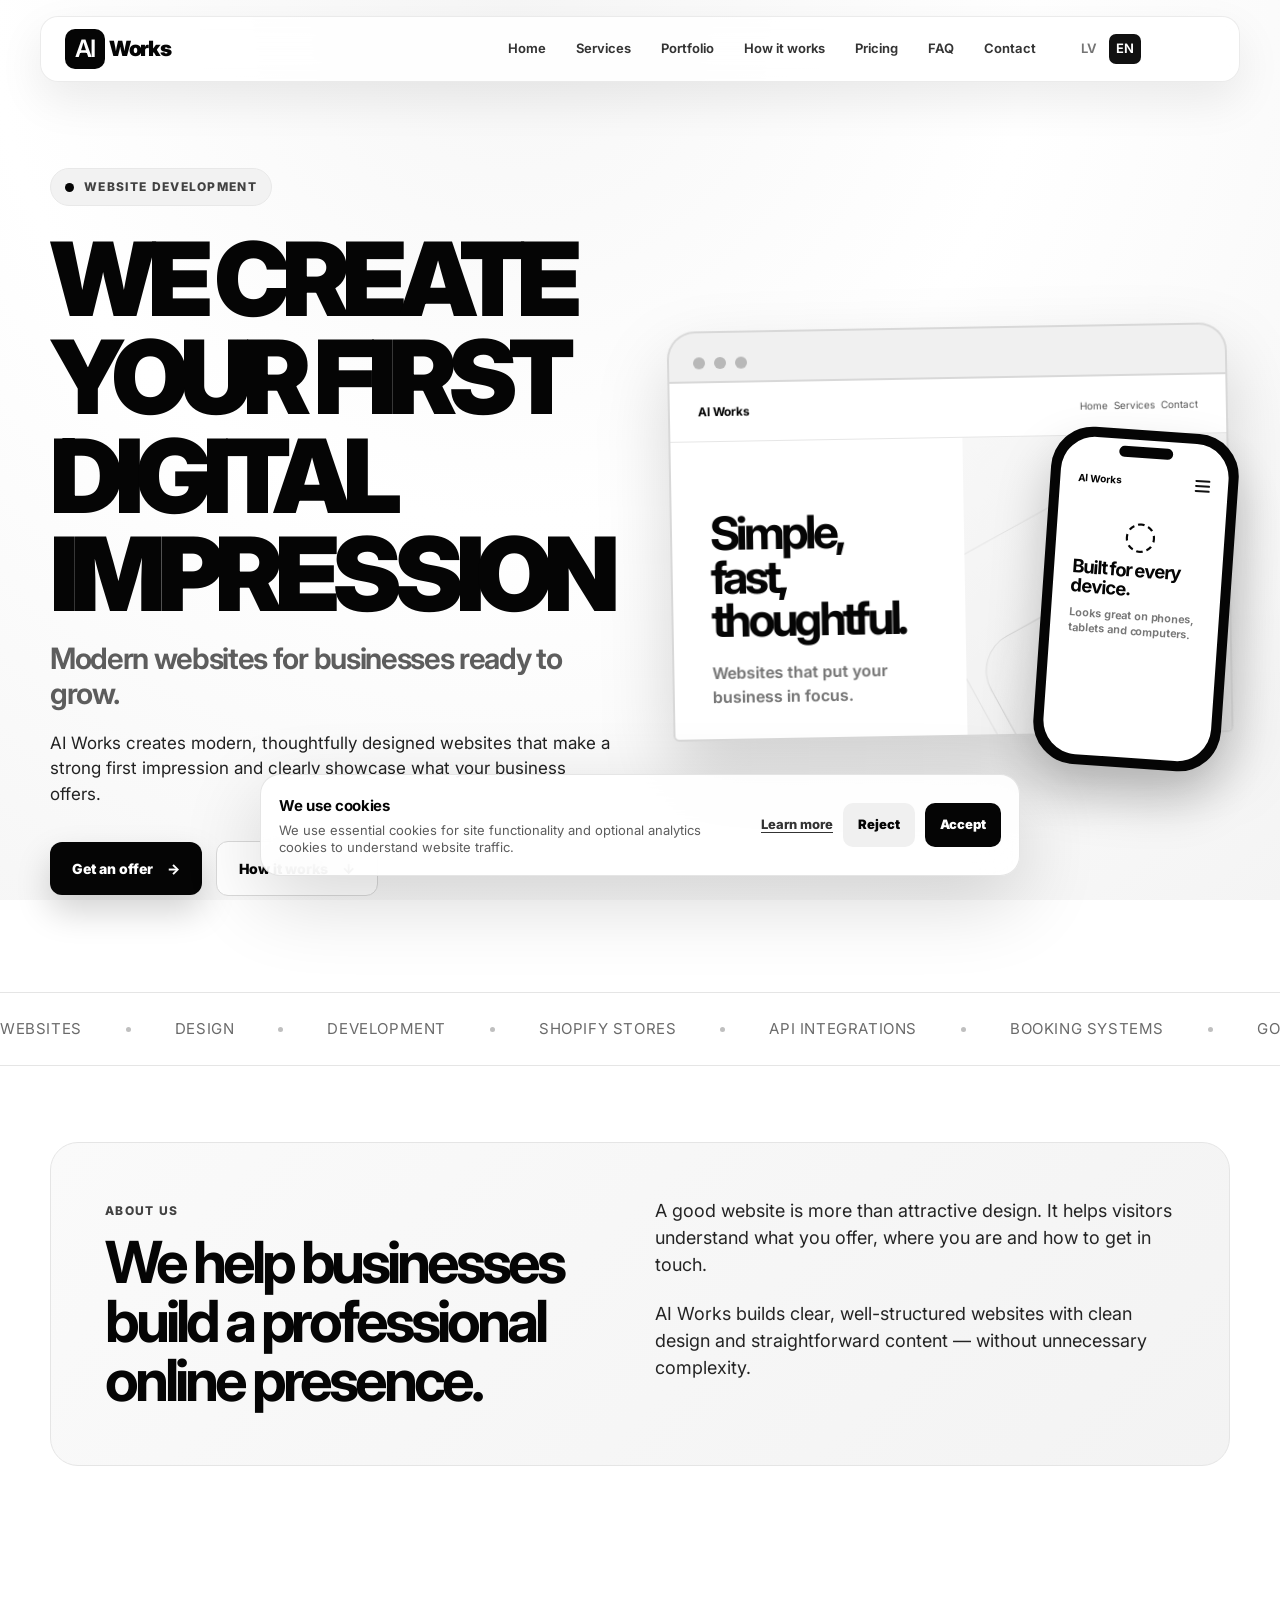
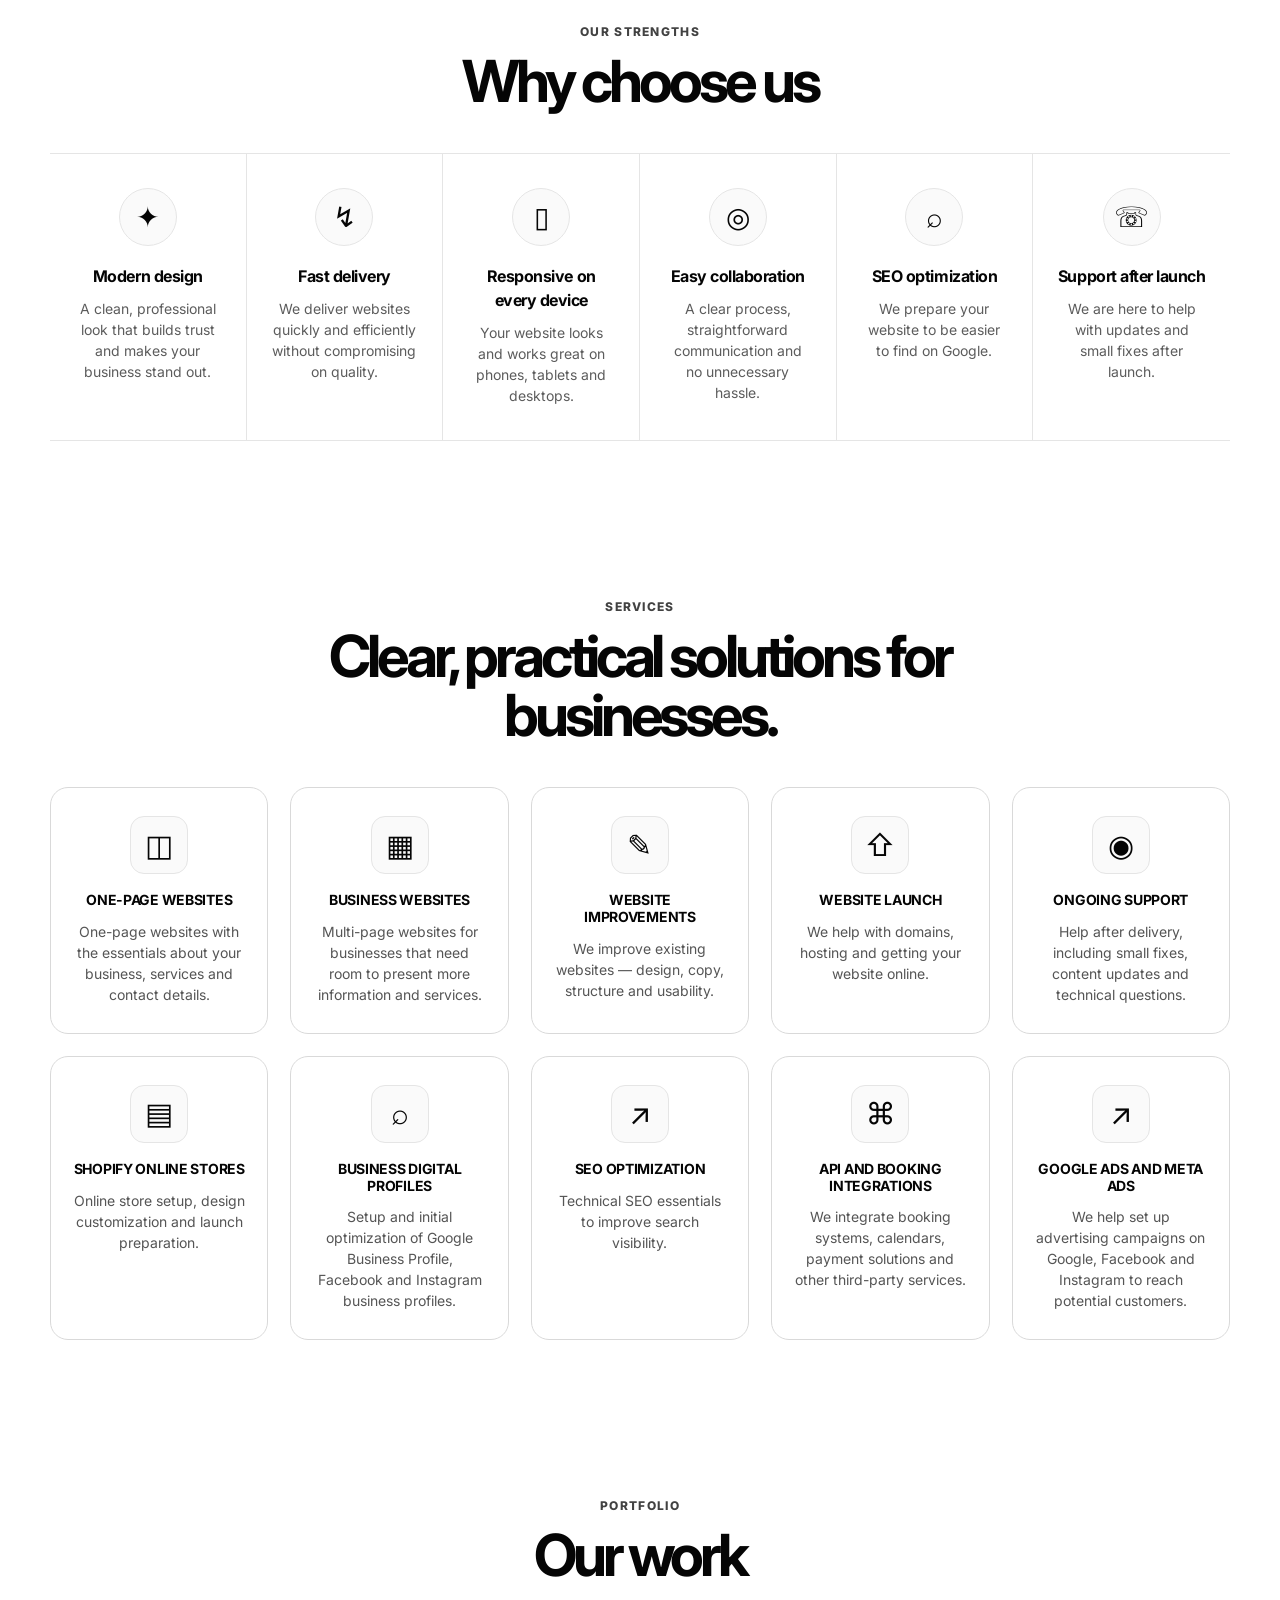
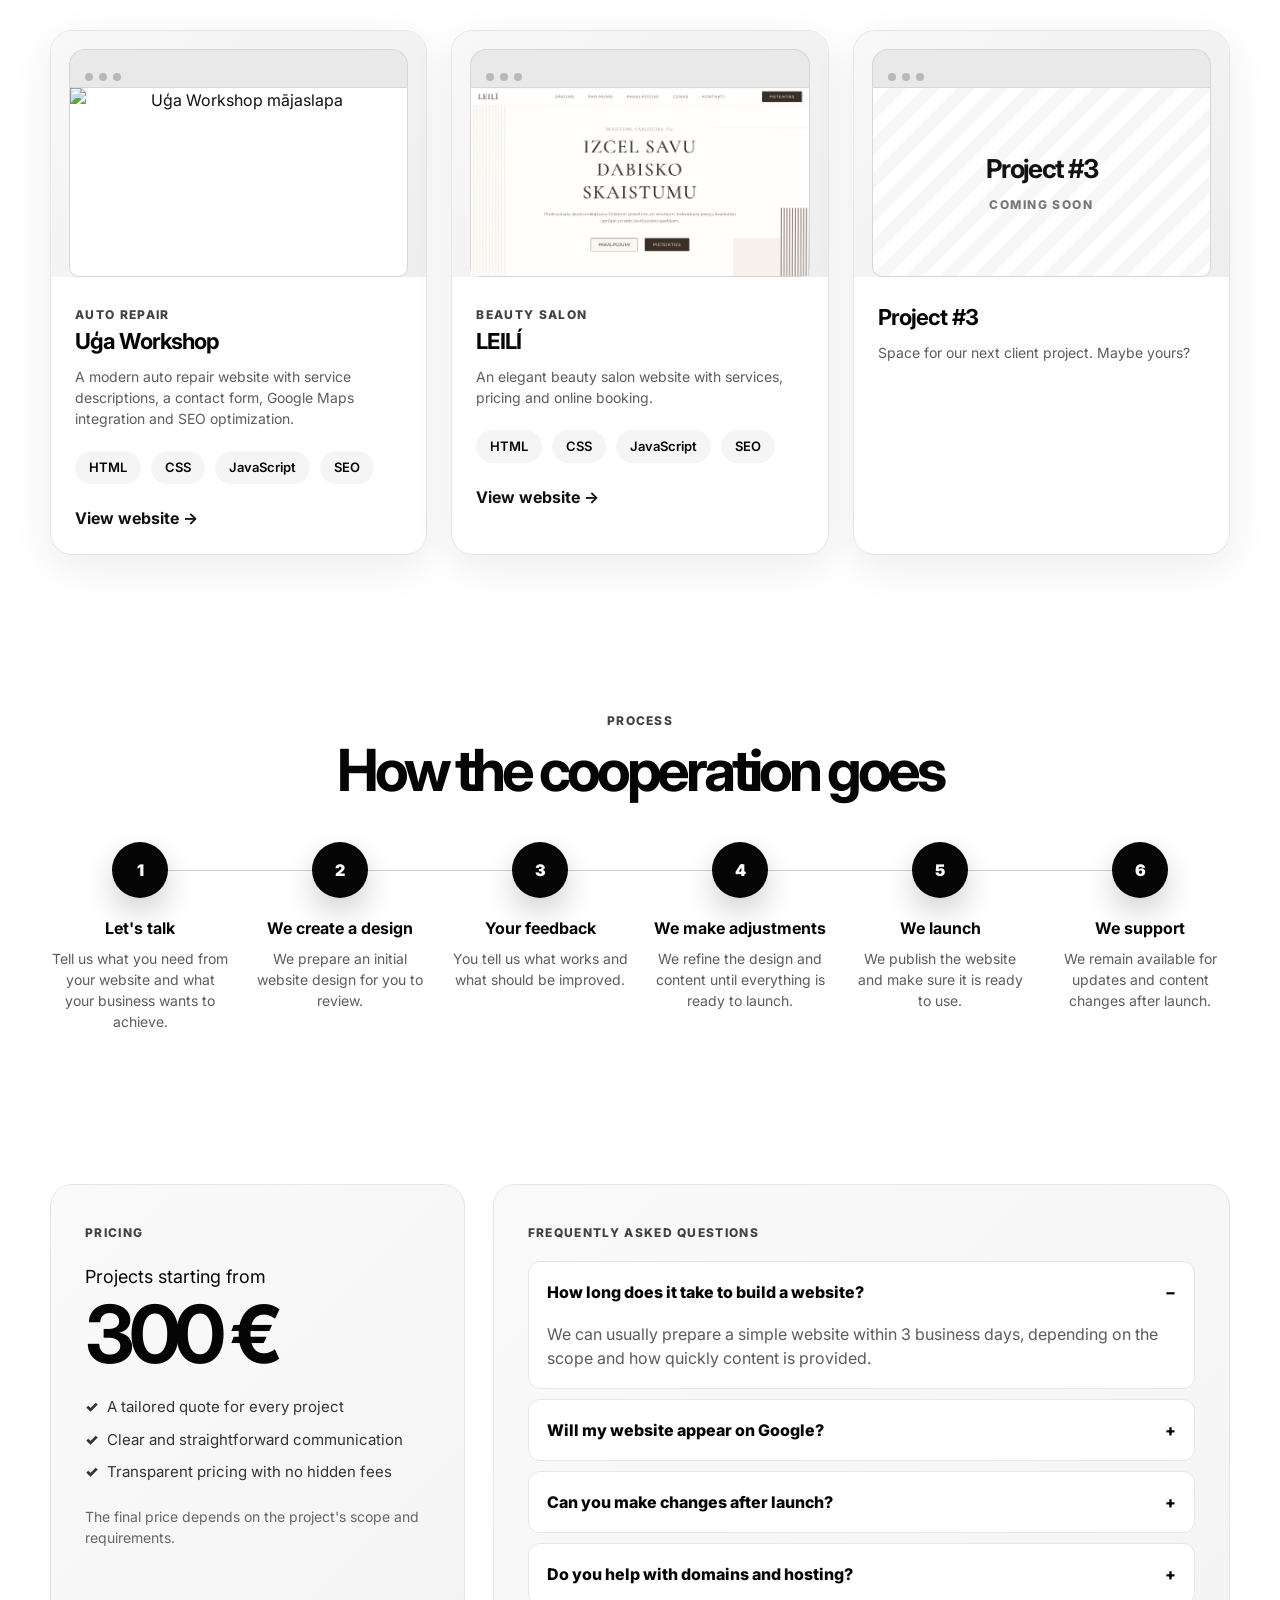
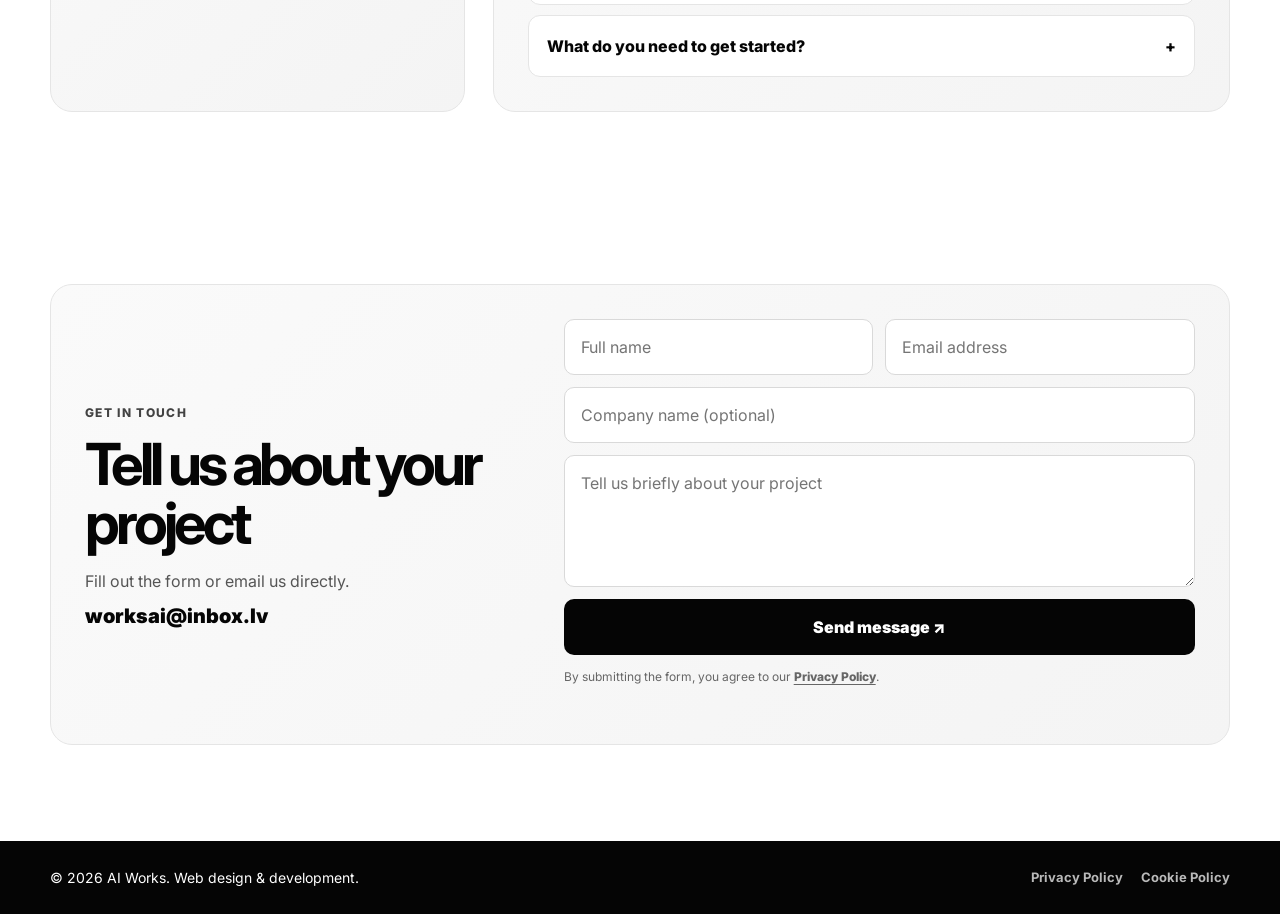
==== commit 706d2755: "Updated english site" ====
--- a/en/index.html
+++ b/en/index.html
@@ -295,7 +295,7 @@
 </div>
 <div class="portfolio-content">
 <h3>Project #3</h3>
-<p>Space for our next client project and a short description.</p>
+<p>Space for our next client project. Maybe yours?</p>
 </div>
 </article>
 </div>
